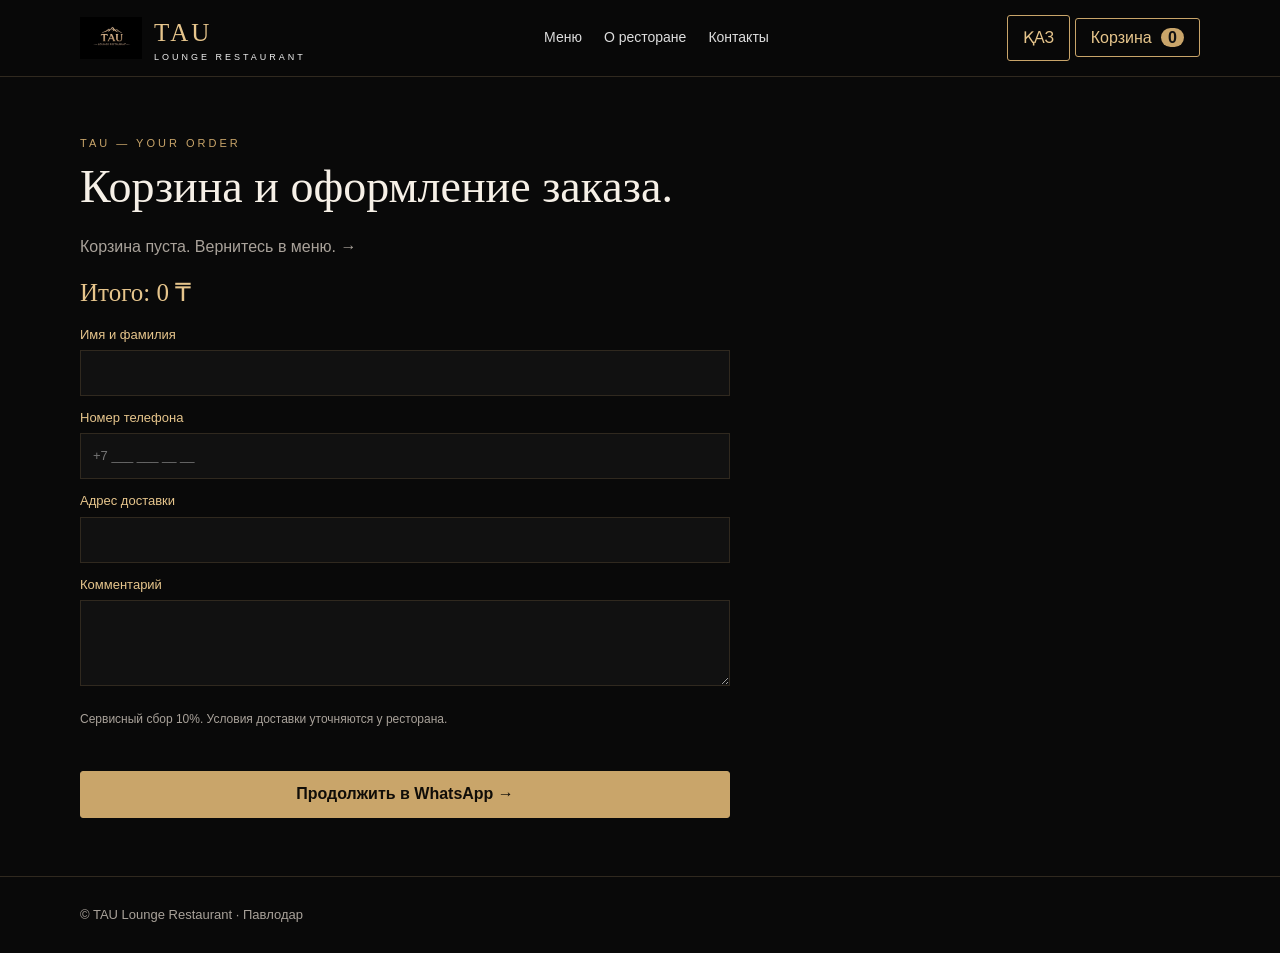
==== order.html @ 1cea6c9e "Add files via upload" ====
<!doctype html>
<html lang="ru"><head><meta charset="utf-8"><meta name="viewport" content="width=device-width,initial-scale=1"><meta name="theme-color" content="#090909"><title>Корзина и заказ — TAU Lounge</title><link rel="icon" href="./assets/tau-logo.jpg"><link rel="stylesheet" href="./style.css"></head>
<body><header class="top"><div class="wrap nav"><a class="brand" href="./index.html"><img src="./assets/tau-logo.jpg" alt="TAU"><span>TAU<small>LOUNGE RESTAURANT</small></span></a><nav class="links"><a href="./index.html#menu" data-i="menu">Меню</a><a href="./index.html#about" data-i="about">О ресторане</a><a href="./index.html#contacts" data-i="contacts">Контакты</a></nav><div><button class="lang" id="lang">ҚАЗ</button> <a class="cartbtn" href="./order.html"><span data-i="cart">Корзина</span> <b id="count">0</b></a></div></div></header>
<main class="wrap section"><div class="kicker">TAU — YOUR ORDER</div><h2 data-i="title">Корзина и оформление заказа<em>.</em></h2><div id="cart"></div><div class="total" id="total"></div><form class="form" id="form"><label><span data-i="name">Имя и фамилия</span><input name="name" required></label><label><span data-i="phone">Номер телефона</span><input name="phone" type="tel" required placeholder="+7 ___ ___ __ __"></label><label><span data-i="address">Адрес доставки</span><input name="address" required></label><label><span data-i="comment">Комментарий</span><textarea name="comment" rows="3"></textarea></label><p class="notice" data-i="note">Сервисный сбор 10%. Условия доставки уточняются у ресторана.</p><button class="btn" type="submit" data-i="send">Продолжить в WhatsApp →</button></form></main><footer class="foot"><div class="wrap">© TAU Lounge Restaurant · Павлодар</div></footer>
<script type="module">
import {menu} from './menu.js';
const tr={ru:{menu:'Меню',about:'О ресторане',contacts:'Контакты',cart:'Корзина',title:'Корзина и оформление заказа.',name:'Имя и фамилия',phone:'Номер телефона',address:'Адрес доставки',comment:'Комментарий',note:'Сервисный сбор 10%. Условия доставки уточняются у ресторана.',send:'Продолжить в WhatsApp →',empty:'Корзина пуста. Вернитесь в меню.',total:'Итого',remove:'Удалить',fee:'Сервисный сбор 10%'},kz:{menu:'Мәзір',about:'Мейрамхана',contacts:'Байланыс',cart:'Себет',title:'Себет және тапсырысты рәсімдеу.',name:'Аты-жөні',phone:'Телефон нөмірі',address:'Жеткізу мекенжайы',comment:'Түсініктеме',note:'Қызмет көрсету ақысы 10%. Жеткізу шарттарын мейрамханадан нақтылаңыз.',send:'WhatsApp арқылы жалғастыру →',empty:'Себет бос. Мәзірге оралыңыз.',total:'Барлығы',remove:'Жою',fee:'Қызмет көрсету ақысы 10%'}};
let lang=localStorage.getItem('tau-lang')||'ru';const money=n=>n.toLocaleString('ru-RU')+' ₸';const getCart=()=>JSON.parse(localStorage.getItem('tau-cart')||'{}');const setCart=c=>localStorage.setItem('tau-cart',JSON.stringify(c));
function render(){const t=tr[lang],c=getCart(),items=menu.filter(p=>c[p.id]&&p.price),sum=items.reduce((s,p)=>s+p.price*c[p.id],0);document.documentElement.lang=lang;document.querySelectorAll('[data-i]').forEach(e=>{if(t[e.dataset.i])e.textContent=t[e.dataset.i]});document.getElementById('lang').textContent=lang==='ru'?'ҚАЗ':'РУС';document.getElementById('count').textContent=Object.values(c).reduce((a,b)=>a+b,0);document.getElementById('cart').innerHTML=items.length?items.map(p=>`<div class="cartrow"><div><b>${p.name.ru}</b><div class="muted">${money(p.price)}</div></div><div class="qty"><button data-dec="${p.id}">−</button><strong>${c[p.id]}</strong><button data-inc="${p.id}">+</button></div><div class="lineprice">${money(p.price*c[p.id])} <button class="chip" data-del="${p.id}">${t.remove}</button></div></div>`).join(''):`<p class="muted">${t.empty} <a href="./index.html#menu">→</a></p>`;document.getElementById('total').textContent=t.total+': '+money(sum);document.querySelectorAll('[data-inc]').forEach(b=>b.onclick=()=>{c[b.dataset.inc]++;setCart(c);render()});document.querySelectorAll('[data-dec]').forEach(b=>b.onclick=()=>{c[b.dataset.dec]--;if(c[b.dataset.dec]<=0)delete c[b.dataset.dec];setCart(c);render()});document.querySelectorAll('[data-del]').forEach(b=>b.onclick=()=>{delete c[b.dataset.del];setCart(c);render()});}
document.getElementById('lang').onclick=()=>{lang=lang==='ru'?'kz':'ru';localStorage.setItem('tau-lang',lang);render()};document.getElementById('form').onsubmit=e=>{e.preventDefault();const f=new FormData(e.target),c=getCart(),items=menu.filter(p=>c[p.id]&&p.price);if(!items.length){alert(tr[lang].empty);return}const sum=items.reduce((s,p)=>s+p.price*c[p.id],0);const lines=items.map(p=>`${p.name.ru} × ${c[p.id]} — ${money(p.price*c[p.id])}`).join('\\n');const msg=`TAU Lounge Restaurant\\n${tr[lang].name}: ${f.get('name')}\\n${tr[lang].phone}: ${f.get('phone')}\\n${tr[lang].address}: ${f.get('address')}\\n${tr[lang].comment}: ${f.get('comment')||'—'}\\n\\n${lines}\\n\\n${tr[lang].total}: ${money(sum)}\\n${tr[lang].fee}`;window.location.href='https://wa.me/77004242607?text='+encodeURIComponent(msg)};render();
</script></body></html>
---- style.css ----
:root{--bg:#090909;--panel:#141414;--gold:#c9a56a;--gold2:#e6c58c;--muted:#a9a29a;--line:#30291f;--white:#f6f0e7}
*{box-sizing:border-box}html{scroll-behavior:smooth}body{margin:0;background:var(--bg);color:var(--white);font-family:Arial,Helvetica,sans-serif;line-height:1.55}a{color:inherit;text-decoration:none}button,input,textarea{font:inherit}button{cursor:pointer}.wrap{width:min(1120px,92%);margin:auto}.top{position:sticky;top:0;z-index:10;background:#090909ed;border-bottom:1px solid var(--line);backdrop-filter:blur(12px)}.nav{min-height:76px;display:flex;align-items:center;justify-content:space-between;gap:18px}.brand{display:flex;align-items:center;gap:12px;font-family:Georgia,serif;font-size:25px;letter-spacing:3px;color:var(--gold2)}.brand img{width:62px;height:48px;object-fit:contain}.brand small{display:block;font:9px Arial;letter-spacing:3px;color:#eee}.links{display:flex;gap:22px;align-items:center;color:#ddd;font-size:14px}.lang,.cartbtn,.btn,.chip{border:1px solid var(--gold);background:transparent;color:var(--gold2);padding:10px 15px;border-radius:3px}.cartbtn b{background:var(--gold);color:#111;border-radius:20px;padding:1px 7px;margin-left:5px}.hero{padding:90px 0 75px;background:radial-gradient(ellipse at 70% 30%,#49371f66,transparent 45%),linear-gradient(120deg,#090909,#17120c 60%,#090909);border-bottom:1px solid var(--line)}.eyebrow,.kicker{color:var(--gold);letter-spacing:3px;text-transform:uppercase;font-size:11px}.hero h1{font:clamp(42px,7vw,78px)/1.05 Georgia,serif;max-width:760px;margin:22px 0}.hero p{color:#c9c1b7;max-width:520px;font-size:18px}.btn{display:inline-block;background:var(--gold);color:#100d08;font-weight:bold;margin-top:18px}.section{padding:58px 0}.section h2{font:clamp(30px,4vw,46px) Georgia,serif;margin:8px 0 22px}.section h2 em{color:var(--gold);font-style:normal}.tools{display:flex;gap:12px;flex-wrap:wrap;margin:22px 0}.search{flex:1;min-width:220px;background:#111;border:1px solid var(--line);padding:13px;color:white}.chips{display:flex;gap:8px;flex-wrap:wrap}.chip{font-size:12px;padding:8px 11px}.chip.active{background:var(--gold);color:#111}.grid{display:grid;grid-template-columns:repeat(3,1fr);gap:14px}.dish,.card{background:var(--panel);border:1px solid var(--line);padding:18px}.dish .cat{font-size:10px;color:var(--gold);letter-spacing:2px;text-transform:uppercase}.dish h3{font:21px Georgia,serif;margin:8px 0}.dish p{color:var(--muted);font-size:13px;min-height:40px}.dishfoot{display:flex;justify-content:space-between;align-items:center;margin-top:15px}.price{color:var(--gold2);font-weight:bold}.plus{background:var(--gold);border:0;border-radius:50%;width:34px;height:34px;font-size:22px}.muted{color:var(--muted)}.split{display:grid;grid-template-columns:1fr 1fr;gap:18px}.info{border-left:2px solid var(--gold);padding:8px 18px;color:#c6beb4}.foot{border-top:1px solid var(--line);padding:28px 0;color:var(--muted);font-size:13px}.cartrow{display:grid;grid-template-columns:1fr auto auto;gap:14px;align-items:center;padding:14px 0;border-bottom:1px solid var(--line)}.qty button{background:#211b12;border:1px solid var(--line);color:var(--gold2);padding:5px 10px}.qty strong{padding:0 10px}.form{display:grid;gap:12px;max-width:650px}.form label{display:grid;gap:5px;color:var(--gold2);font-size:13px}.form input,.form textarea{width:100%;background:#111;border:1px solid var(--line);padding:12px;color:white}.notice{font-size:12px;color:var(--muted)}.total{font:25px Georgia,serif;color:var(--gold2);margin:18px 0}.hidden{display:none}
@media(max-width:760px){.nav{min-height:66px;flex-wrap:wrap;padding:8px 0}.links{order:3;width:100%;justify-content:space-between;gap:8px;font-size:12px}.brand{font-size:20px}.brand img{width:48px;height:40px}.grid{grid-template-columns:repeat(2,minmax(0,1fr))}.split{grid-template-columns:1fr}.hero{padding:65px 0}.cartrow{grid-template-columns:1fr auto}.cartrow .lineprice{grid-column:1}.cartrow .qty{grid-column:2;grid-row:1/3}}@media(max-width:440px){.grid{grid-template-columns:1fr}.links{font-size:11px}.lang,.cartbtn{padding:8px 10px}}
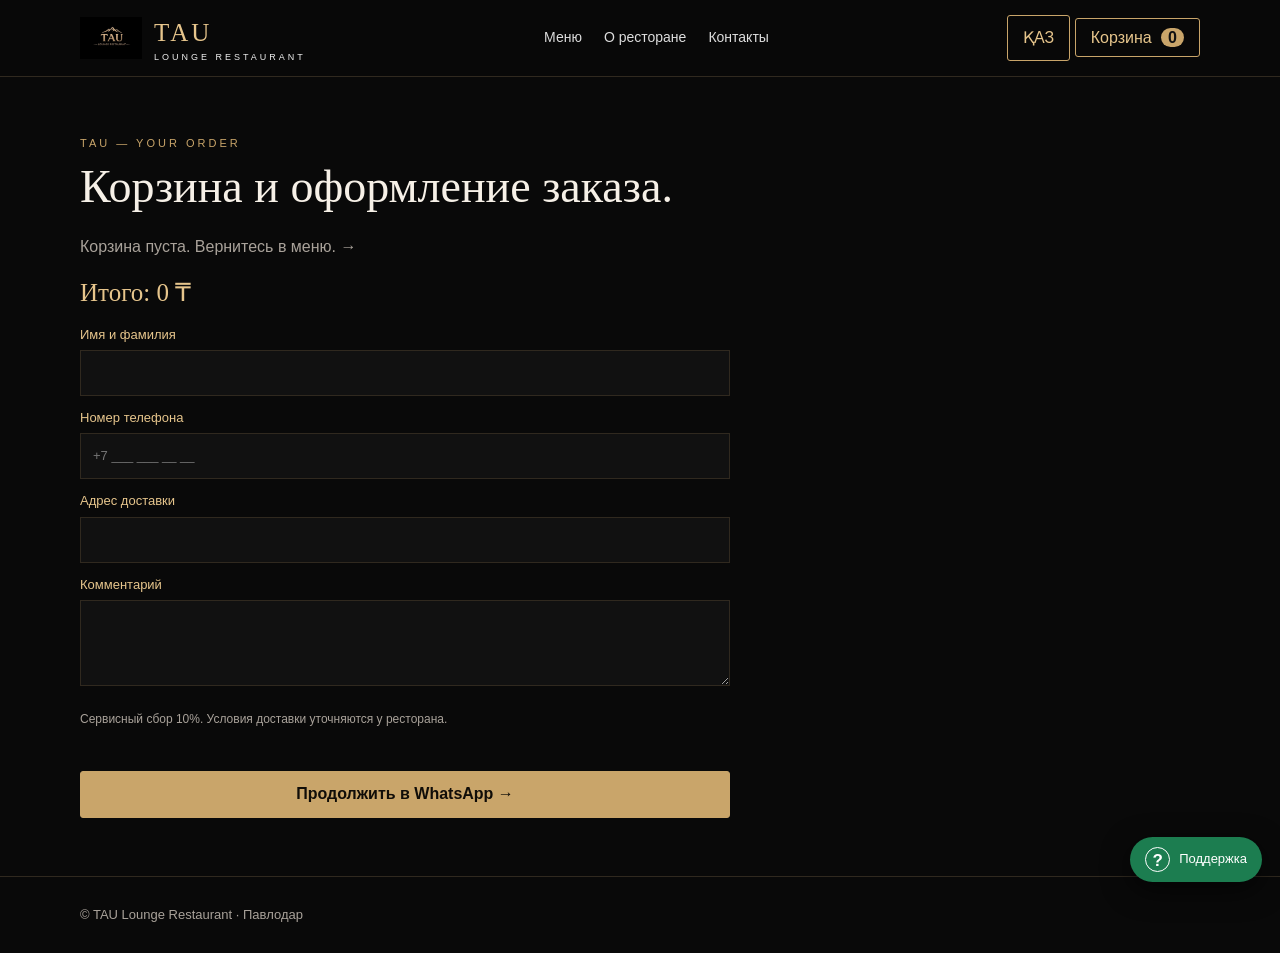
==== commit 1b5d2958: "Add files via upload" ====
--- a/order.html
+++ b/order.html
@@ -1,5 +1,5 @@
 <!doctype html>
-<html lang="ru"><head><meta charset="utf-8"><meta name="viewport" content="width=device-width,initial-scale=1"><meta name="theme-color" content="#090909"><title>Корзина и заказ — TAU Lounge</title><link rel="icon" href="./assets/tau-logo.jpg"><link rel="stylesheet" href="./style.css"></head>
+<html lang="ru"><head><link rel="icon" type="image/jpeg" href="./assets/tau-logo.jpg"><meta charset="utf-8"><meta name="viewport" content="width=device-width,initial-scale=1"><meta name="theme-color" content="#090909"><title>Корзина и заказ — TAU Lounge</title><link rel="icon" href="./assets/tau-logo.jpg"><link rel="stylesheet" href="./style.css"></head>
 <body><header class="top"><div class="wrap nav"><a class="brand" href="./index.html"><img src="./assets/tau-logo.jpg" alt="TAU"><span>TAU<small>LOUNGE RESTAURANT</small></span></a><nav class="links"><a href="./index.html#menu" data-i="menu">Меню</a><a href="./index.html#about" data-i="about">О ресторане</a><a href="./index.html#contacts" data-i="contacts">Контакты</a></nav><div><button class="lang" id="lang">ҚАЗ</button> <a class="cartbtn" href="./order.html"><span data-i="cart">Корзина</span> <b id="count">0</b></a></div></div></header>
 <main class="wrap section"><div class="kicker">TAU — YOUR ORDER</div><h2 data-i="title">Корзина и оформление заказа<em>.</em></h2><div id="cart"></div><div class="total" id="total"></div><form class="form" id="form"><label><span data-i="name">Имя и фамилия</span><input name="name" required></label><label><span data-i="phone">Номер телефона</span><input name="phone" type="tel" required placeholder="+7 ___ ___ __ __"></label><label><span data-i="address">Адрес доставки</span><input name="address" required></label><label><span data-i="comment">Комментарий</span><textarea name="comment" rows="3"></textarea></label><p class="notice" data-i="note">Сервисный сбор 10%. Условия доставки уточняются у ресторана.</p><button class="btn" type="submit" data-i="send">Продолжить в WhatsApp →</button></form></main><footer class="foot"><div class="wrap">© TAU Lounge Restaurant · Павлодар</div></footer>
 <script type="module">
@@ -8,4 +8,5 @@
 let lang=localStorage.getItem('tau-lang')||'ru';const money=n=>n.toLocaleString('ru-RU')+' ₸';const getCart=()=>JSON.parse(localStorage.getItem('tau-cart')||'{}');const setCart=c=>localStorage.setItem('tau-cart',JSON.stringify(c));
 function render(){const t=tr[lang],c=getCart(),items=menu.filter(p=>c[p.id]&&p.price),sum=items.reduce((s,p)=>s+p.price*c[p.id],0);document.documentElement.lang=lang;document.querySelectorAll('[data-i]').forEach(e=>{if(t[e.dataset.i])e.textContent=t[e.dataset.i]});document.getElementById('lang').textContent=lang==='ru'?'ҚАЗ':'РУС';document.getElementById('count').textContent=Object.values(c).reduce((a,b)=>a+b,0);document.getElementById('cart').innerHTML=items.length?items.map(p=>`<div class="cartrow"><div><b>${p.name.ru}</b><div class="muted">${money(p.price)}</div></div><div class="qty"><button data-dec="${p.id}">−</button><strong>${c[p.id]}</strong><button data-inc="${p.id}">+</button></div><div class="lineprice">${money(p.price*c[p.id])} <button class="chip" data-del="${p.id}">${t.remove}</button></div></div>`).join(''):`<p class="muted">${t.empty} <a href="./index.html#menu">→</a></p>`;document.getElementById('total').textContent=t.total+': '+money(sum);document.querySelectorAll('[data-inc]').forEach(b=>b.onclick=()=>{c[b.dataset.inc]++;setCart(c);render()});document.querySelectorAll('[data-dec]').forEach(b=>b.onclick=()=>{c[b.dataset.dec]--;if(c[b.dataset.dec]<=0)delete c[b.dataset.dec];setCart(c);render()});document.querySelectorAll('[data-del]').forEach(b=>b.onclick=()=>{delete c[b.dataset.del];setCart(c);render()});}
 document.getElementById('lang').onclick=()=>{lang=lang==='ru'?'kz':'ru';localStorage.setItem('tau-lang',lang);render()};document.getElementById('form').onsubmit=e=>{e.preventDefault();const f=new FormData(e.target),c=getCart(),items=menu.filter(p=>c[p.id]&&p.price);if(!items.length){alert(tr[lang].empty);return}const sum=items.reduce((s,p)=>s+p.price*c[p.id],0);const lines=items.map(p=>`${p.name.ru} × ${c[p.id]} — ${money(p.price*c[p.id])}`).join('\\n');const msg=`TAU Lounge Restaurant\\n${tr[lang].name}: ${f.get('name')}\\n${tr[lang].phone}: ${f.get('phone')}\\n${tr[lang].address}: ${f.get('address')}\\n${tr[lang].comment}: ${f.get('comment')||'—'}\\n\\n${lines}\\n\\n${tr[lang].total}: ${money(sum)}\\n${tr[lang].fee}`;window.location.href='https://wa.me/77004242607?text='+encodeURIComponent(msg)};render();
-</script></body></html>+</script><a class="support-float" href="https://wa.me/77071882267?text='+encodeURIComponent('Здравствуйте! Нужна помощь по заказу в TAU Lounge.')+'" target="_blank" rel="noopener" aria-label="Техническая поддержка WhatsApp"><span>?</span><small>Поддержка</small></a>
+</body></html>
--- a/style.css
+++ b/style.css
@@ -2,3 +2,5 @@
 :root{--bg:#090909;--panel:#141414;--gold:#c9a56a;--gold2:#e6c58c;--muted:#a9a29a;--line:#30291f;--white:#f6f0e7}
 *{box-sizing:border-box}html{scroll-behavior:smooth}body{margin:0;background:var(--bg);color:var(--white);font-family:Arial,Helvetica,sans-serif;line-height:1.55}a{color:inherit;text-decoration:none}button,input,textarea{font:inherit}button{cursor:pointer}.wrap{width:min(1120px,92%);margin:auto}.top{position:sticky;top:0;z-index:10;background:#090909ed;border-bottom:1px solid var(--line);backdrop-filter:blur(12px)}.nav{min-height:76px;display:flex;align-items:center;justify-content:space-between;gap:18px}.brand{display:flex;align-items:center;gap:12px;font-family:Georgia,serif;font-size:25px;letter-spacing:3px;color:var(--gold2)}.brand img{width:62px;height:48px;object-fit:contain}.brand small{display:block;font:9px Arial;letter-spacing:3px;color:#eee}.links{display:flex;gap:22px;align-items:center;color:#ddd;font-size:14px}.lang,.cartbtn,.btn,.chip{border:1px solid var(--gold);background:transparent;color:var(--gold2);padding:10px 15px;border-radius:3px}.cartbtn b{background:var(--gold);color:#111;border-radius:20px;padding:1px 7px;margin-left:5px}.hero{padding:90px 0 75px;background:radial-gradient(ellipse at 70% 30%,#49371f66,transparent 45%),linear-gradient(120deg,#090909,#17120c 60%,#090909);border-bottom:1px solid var(--line)}.eyebrow,.kicker{color:var(--gold);letter-spacing:3px;text-transform:uppercase;font-size:11px}.hero h1{font:clamp(42px,7vw,78px)/1.05 Georgia,serif;max-width:760px;margin:22px 0}.hero p{color:#c9c1b7;max-width:520px;font-size:18px}.btn{display:inline-block;background:var(--gold);color:#100d08;font-weight:bold;margin-top:18px}.section{padding:58px 0}.section h2{font:clamp(30px,4vw,46px) Georgia,serif;margin:8px 0 22px}.section h2 em{color:var(--gold);font-style:normal}.tools{display:flex;gap:12px;flex-wrap:wrap;margin:22px 0}.search{flex:1;min-width:220px;background:#111;border:1px solid var(--line);padding:13px;color:white}.chips{display:flex;gap:8px;flex-wrap:wrap}.chip{font-size:12px;padding:8px 11px}.chip.active{background:var(--gold);color:#111}.grid{display:grid;grid-template-columns:repeat(3,1fr);gap:14px}.dish,.card{background:var(--panel);border:1px solid var(--line);padding:18px}.dish .cat{font-size:10px;color:var(--gold);letter-spacing:2px;text-transform:uppercase}.dish h3{font:21px Georgia,serif;margin:8px 0}.dish p{color:var(--muted);font-size:13px;min-height:40px}.dishfoot{display:flex;justify-content:space-between;align-items:center;margin-top:15px}.price{color:var(--gold2);font-weight:bold}.plus{background:var(--gold);border:0;border-radius:50%;width:34px;height:34px;font-size:22px}.muted{color:var(--muted)}.split{display:grid;grid-template-columns:1fr 1fr;gap:18px}.info{border-left:2px solid var(--gold);padding:8px 18px;color:#c6beb4}.foot{border-top:1px solid var(--line);padding:28px 0;color:var(--muted);font-size:13px}.cartrow{display:grid;grid-template-columns:1fr auto auto;gap:14px;align-items:center;padding:14px 0;border-bottom:1px solid var(--line)}.qty button{background:#211b12;border:1px solid var(--line);color:var(--gold2);padding:5px 10px}.qty strong{padding:0 10px}.form{display:grid;gap:12px;max-width:650px}.form label{display:grid;gap:5px;color:var(--gold2);font-size:13px}.form input,.form textarea{width:100%;background:#111;border:1px solid var(--line);padding:12px;color:white}.notice{font-size:12px;color:var(--muted)}.total{font:25px Georgia,serif;color:var(--gold2);margin:18px 0}.hidden{display:none}
 @media(max-width:760px){.nav{min-height:66px;flex-wrap:wrap;padding:8px 0}.links{order:3;width:100%;justify-content:space-between;gap:8px;font-size:12px}.brand{font-size:20px}.brand img{width:48px;height:40px}.grid{grid-template-columns:repeat(2,minmax(0,1fr))}.split{grid-template-columns:1fr}.hero{padding:65px 0}.cartrow{grid-template-columns:1fr auto}.cartrow .lineprice{grid-column:1}.cartrow .qty{grid-column:2;grid-row:1/3}}@media(max-width:440px){.grid{grid-template-columns:1fr}.links{font-size:11px}.lang,.cartbtn{padding:8px 10px}}
+
+.dish{padding:0 0 16px;overflow:hidden}.dish-photo{display:block;width:100%;height:190px;object-fit:cover;background:#211b12;border-bottom:1px solid var(--line);filter:saturate(.88) contrast(1.04)}.dish .cat,.dish h3,.dish p,.dishfoot{margin-left:16px;margin-right:16px}.dish .cat{margin-top:14px}.dish p{min-height:54px}.support-float{position:fixed;right:18px;bottom:18px;z-index:30;display:flex;align-items:center;gap:9px;background:#1c7d50;color:#fff;padding:10px 15px;border-radius:28px;box-shadow:0 8px 28px #0009;font-size:13px}.support-float span{display:grid;place-items:center;width:25px;height:25px;border:1px solid #fff;border-radius:50%;font-weight:bold;font-size:17px}.support-float small{font-size:13px}@media(max-width:440px){.dish-photo{height:210px}.support-float{right:12px;bottom:12px}}
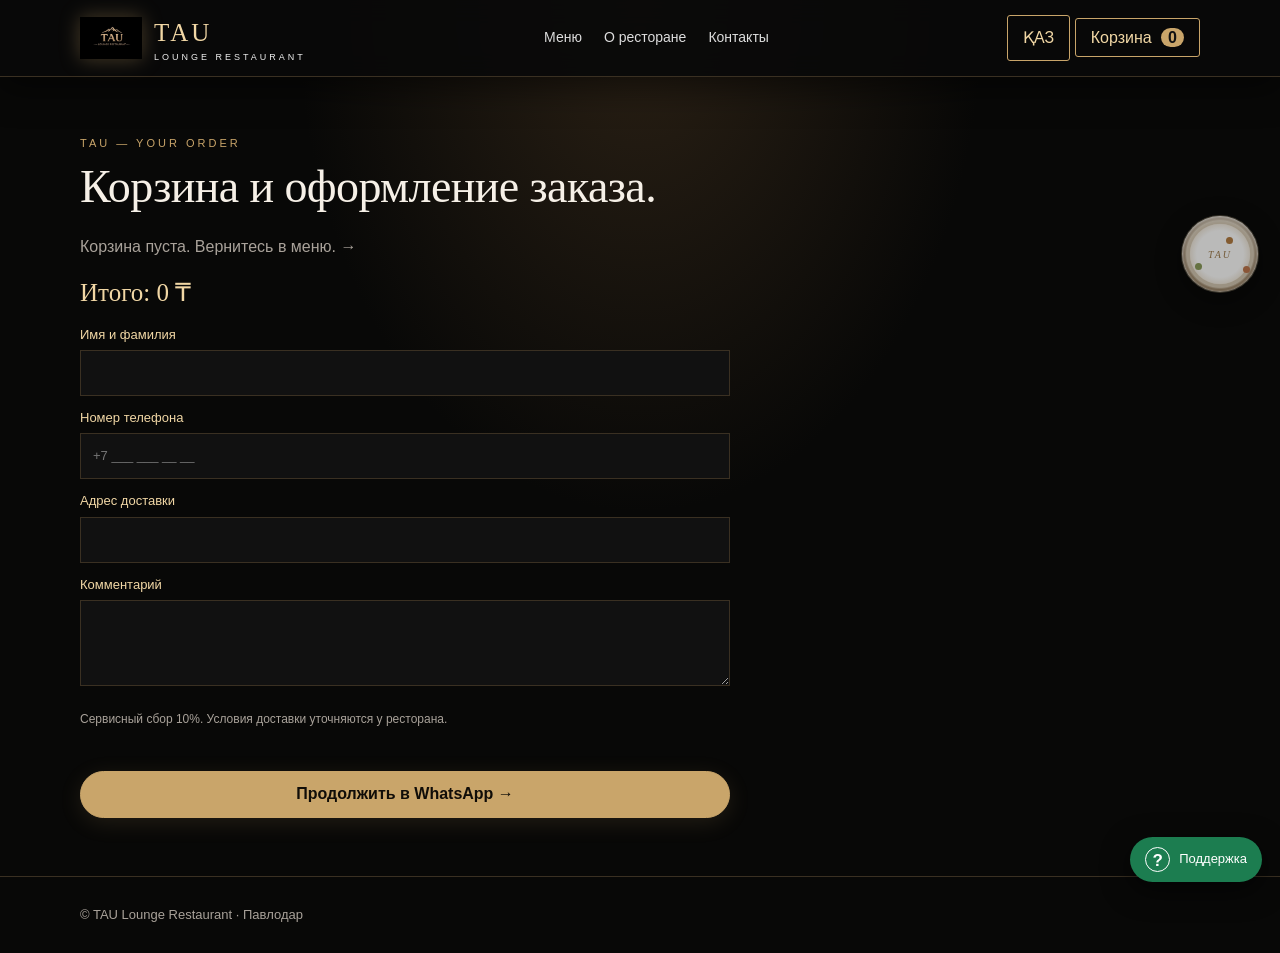
==== commit 459b2992: "Add files via upload" ====
--- a/order.html
+++ b/order.html
@@ -1,12 +1,13 @@
 <!doctype html>
 <html lang="ru"><head><link rel="icon" type="image/jpeg" href="./assets/tau-logo.jpg"><meta charset="utf-8"><meta name="viewport" content="width=device-width,initial-scale=1"><meta name="theme-color" content="#090909"><title>Корзина и заказ — TAU Lounge</title><link rel="icon" href="./assets/tau-logo.jpg"><link rel="stylesheet" href="./style.css"></head>
 <body><header class="top"><div class="wrap nav"><a class="brand" href="./index.html"><img src="./assets/tau-logo.jpg" alt="TAU"><span>TAU<small>LOUNGE RESTAURANT</small></span></a><nav class="links"><a href="./index.html#menu" data-i="menu">Меню</a><a href="./index.html#about" data-i="about">О ресторане</a><a href="./index.html#contacts" data-i="contacts">Контакты</a></nav><div><button class="lang" id="lang">ҚАЗ</button> <a class="cartbtn" href="./order.html"><span data-i="cart">Корзина</span> <b id="count">0</b></a></div></div></header>
-<main class="wrap section"><div class="kicker">TAU — YOUR ORDER</div><h2 data-i="title">Корзина и оформление заказа<em>.</em></h2><div id="cart"></div><div class="total" id="total"></div><form class="form" id="form"><label><span data-i="name">Имя и фамилия</span><input name="name" required></label><label><span data-i="phone">Номер телефона</span><input name="phone" type="tel" required placeholder="+7 ___ ___ __ __"></label><label><span data-i="address">Адрес доставки</span><input name="address" required></label><label><span data-i="comment">Комментарий</span><textarea name="comment" rows="3"></textarea></label><p class="notice" data-i="note">Сервисный сбор 10%. Условия доставки уточняются у ресторана.</p><button class="btn" type="submit" data-i="send">Продолжить в WhatsApp →</button></form></main><footer class="foot"><div class="wrap">© TAU Lounge Restaurant · Павлодар</div></footer>
+<div class="scroll-plate" id="scroll-plate" aria-hidden="true"><div class="plate-rim"><div class="plate-center"><span>TAU</span><i></i></div></div></div><main class="wrap section"><div class="kicker">TAU — YOUR ORDER</div><h2 data-i="title">Корзина и оформление заказа<em>.</em></h2><div id="cart"></div><div class="total" id="total"></div><form class="form" id="form"><label><span data-i="name">Имя и фамилия</span><input name="name" required></label><label><span data-i="phone">Номер телефона</span><input name="phone" type="tel" required placeholder="+7 ___ ___ __ __"></label><label><span data-i="address">Адрес доставки</span><input name="address" required></label><label><span data-i="comment">Комментарий</span><textarea name="comment" rows="3"></textarea></label><p class="notice" data-i="note">Сервисный сбор 10%. Условия доставки уточняются у ресторана.</p><button class="btn" type="submit" data-i="send">Продолжить в WhatsApp →</button></form></main><footer class="foot"><div class="wrap">© TAU Lounge Restaurant · Павлодар</div></footer>
 <script type="module">
 import {menu} from './menu.js';
 const tr={ru:{menu:'Меню',about:'О ресторане',contacts:'Контакты',cart:'Корзина',title:'Корзина и оформление заказа.',name:'Имя и фамилия',phone:'Номер телефона',address:'Адрес доставки',comment:'Комментарий',note:'Сервисный сбор 10%. Условия доставки уточняются у ресторана.',send:'Продолжить в WhatsApp →',empty:'Корзина пуста. Вернитесь в меню.',total:'Итого',remove:'Удалить',fee:'Сервисный сбор 10%'},kz:{menu:'Мәзір',about:'Мейрамхана',contacts:'Байланыс',cart:'Себет',title:'Себет және тапсырысты рәсімдеу.',name:'Аты-жөні',phone:'Телефон нөмірі',address:'Жеткізу мекенжайы',comment:'Түсініктеме',note:'Қызмет көрсету ақысы 10%. Жеткізу шарттарын мейрамханадан нақтылаңыз.',send:'WhatsApp арқылы жалғастыру →',empty:'Себет бос. Мәзірге оралыңыз.',total:'Барлығы',remove:'Жою',fee:'Қызмет көрсету ақысы 10%'}};
 let lang=localStorage.getItem('tau-lang')||'ru';const money=n=>n.toLocaleString('ru-RU')+' ₸';const getCart=()=>JSON.parse(localStorage.getItem('tau-cart')||'{}');const setCart=c=>localStorage.setItem('tau-cart',JSON.stringify(c));
 function render(){const t=tr[lang],c=getCart(),items=menu.filter(p=>c[p.id]&&p.price),sum=items.reduce((s,p)=>s+p.price*c[p.id],0);document.documentElement.lang=lang;document.querySelectorAll('[data-i]').forEach(e=>{if(t[e.dataset.i])e.textContent=t[e.dataset.i]});document.getElementById('lang').textContent=lang==='ru'?'ҚАЗ':'РУС';document.getElementById('count').textContent=Object.values(c).reduce((a,b)=>a+b,0);document.getElementById('cart').innerHTML=items.length?items.map(p=>`<div class="cartrow"><div><b>${p.name.ru}</b><div class="muted">${money(p.price)}</div></div><div class="qty"><button data-dec="${p.id}">−</button><strong>${c[p.id]}</strong><button data-inc="${p.id}">+</button></div><div class="lineprice">${money(p.price*c[p.id])} <button class="chip" data-del="${p.id}">${t.remove}</button></div></div>`).join(''):`<p class="muted">${t.empty} <a href="./index.html#menu">→</a></p>`;document.getElementById('total').textContent=t.total+': '+money(sum);document.querySelectorAll('[data-inc]').forEach(b=>b.onclick=()=>{c[b.dataset.inc]++;setCart(c);render()});document.querySelectorAll('[data-dec]').forEach(b=>b.onclick=()=>{c[b.dataset.dec]--;if(c[b.dataset.dec]<=0)delete c[b.dataset.dec];setCart(c);render()});document.querySelectorAll('[data-del]').forEach(b=>b.onclick=()=>{delete c[b.dataset.del];setCart(c);render()});}
-document.getElementById('lang').onclick=()=>{lang=lang==='ru'?'kz':'ru';localStorage.setItem('tau-lang',lang);render()};document.getElementById('form').onsubmit=e=>{e.preventDefault();const f=new FormData(e.target),c=getCart(),items=menu.filter(p=>c[p.id]&&p.price);if(!items.length){alert(tr[lang].empty);return}const sum=items.reduce((s,p)=>s+p.price*c[p.id],0);const lines=items.map(p=>`${p.name.ru} × ${c[p.id]} — ${money(p.price*c[p.id])}`).join('\\n');const msg=`TAU Lounge Restaurant\\n${tr[lang].name}: ${f.get('name')}\\n${tr[lang].phone}: ${f.get('phone')}\\n${tr[lang].address}: ${f.get('address')}\\n${tr[lang].comment}: ${f.get('comment')||'—'}\\n\\n${lines}\\n\\n${tr[lang].total}: ${money(sum)}\\n${tr[lang].fee}`;window.location.href='https://wa.me/77004242607?text='+encodeURIComponent(msg)};render();
-</script><a class="support-float" href="https://wa.me/77071882267?text='+encodeURIComponent('Здравствуйте! Нужна помощь по заказу в TAU Lounge.')+'" target="_blank" rel="noopener" aria-label="Техническая поддержка WhatsApp"><span>?</span><small>Поддержка</small></a>
+document.getElementById('lang').onclick=()=>{lang=lang==='ru'?'kz':'ru';localStorage.setItem('tau-lang',lang);render()};document.getElementById('form').onsubmit=e=>{e.preventDefault();const f=new FormData(e.target),c=getCart(),items=menu.filter(p=>c[p.id]&&p.price);if(!items.length){alert(tr[lang].empty);return}const sum=items.reduce((s,p)=>s+p.price*c[p.id],0);const lines=items.map(p=>`${p.name.ru} × ${c[p.id]} — ${money(p.price*c[p.id])}`).join('\n');const msg=`Имя: ${f.get('name')}\nНомер: ${f.get('phone')}\nАдрес: ${f.get('address')}\n\nЗаказ:\n${lines}`;window.location.href='https://wa.me/77004242607?text='+encodeURIComponent(msg)};render();
+const plate=document.getElementById('scroll-plate');let lastY=window.scrollY,turn=0;window.addEventListener('scroll',()=>{const y=window.scrollY;turn+=(y-lastY)>0?5:-5;plate.style.transform=`translateY(${Math.min(70,Math.max(-70,y*.08))}px) rotate(${turn}deg)`;lastY=y},{passive:true});
+</script><a class="support-float" href="https://wa.me/77071882267?text=Здравствуйте%21%20Нужна%20помощь%20по%20заказу%20в%20TAU%20Lounge." target="_blank" rel="noopener" aria-label="Техническая поддержка WhatsApp"><span>?</span><small>Поддержка</small></a>
 </body></html>
--- a/style.css
+++ b/style.css
@@ -4,3 +4,41 @@
 @media(max-width:760px){.nav{min-height:66px;flex-wrap:wrap;padding:8px 0}.links{order:3;width:100%;justify-content:space-between;gap:8px;font-size:12px}.brand{font-size:20px}.brand img{width:48px;height:40px}.grid{grid-template-columns:repeat(2,minmax(0,1fr))}.split{grid-template-columns:1fr}.hero{padding:65px 0}.cartrow{grid-template-columns:1fr auto}.cartrow .lineprice{grid-column:1}.cartrow .qty{grid-column:2;grid-row:1/3}}@media(max-width:440px){.grid{grid-template-columns:1fr}.links{font-size:11px}.lang,.cartbtn{padding:8px 10px}}
 
 .dish{padding:0 0 16px;overflow:hidden}.dish-photo{display:block;width:100%;height:190px;object-fit:cover;background:#211b12;border-bottom:1px solid var(--line);filter:saturate(.88) contrast(1.04)}.dish .cat,.dish h3,.dish p,.dishfoot{margin-left:16px;margin-right:16px}.dish .cat{margin-top:14px}.dish p{min-height:54px}.support-float{position:fixed;right:18px;bottom:18px;z-index:30;display:flex;align-items:center;gap:9px;background:#1c7d50;color:#fff;padding:10px 15px;border-radius:28px;box-shadow:0 8px 28px #0009;font-size:13px}.support-float span{display:grid;place-items:center;width:25px;height:25px;border:1px solid #fff;border-radius:50%;font-weight:bold;font-size:17px}.support-float small{font-size:13px}@media(max-width:440px){.dish-photo{height:210px}.support-float{right:12px;bottom:12px}}
+
+
+/* TAU visual refinement */
+:root{--gold:#c9a56a;--gold2:#f1d7a5;--panel:#12110f;--line:#3a3022}
+body{background:radial-gradient(ellipse at 50% 0%,#2b2115 0,transparent 38%),#080807;overflow-x:hidden}
+.top{box-shadow:0 10px 35px #0008}
+.brand img{filter:drop-shadow(0 0 10px #c9a56a55)}
+.hero{position:relative;isolation:isolate;overflow:hidden;background:radial-gradient(ellipse at 75% 35%,#9a713333,transparent 35%),radial-gradient(ellipse at 15% 100%,#6e4b2033,transparent 45%),linear-gradient(120deg,#090909,#1b150e 58%,#090909)}
+.hero:after{content:"";position:absolute;z-index:-1;width:390px;height:390px;right:-90px;top:-100px;border:1px solid #d0ad7040;border-radius:50%;box-shadow:0 0 0 24px #d0ad7008,0 0 0 55px #d0ad7006;animation:halo 8s ease-in-out infinite alternate}
+@keyframes halo{to{transform:scale(1.08);opacity:.5}}
+.btn,.lang,.cartbtn,.chip,.plus{transition:transform .25s ease,box-shadow .25s ease,background .25s ease,color .25s ease}
+.btn:hover,.lang:hover,.cartbtn:hover,.chip:hover{transform:translateY(-2px);box-shadow:0 8px 24px #c9a56a30}
+.btn{border-radius:30px;box-shadow:0 5px 22px #c9a56a22}
+.section h2{letter-spacing:-.6px}
+.tools{align-items:center}.search{border-radius:14px;outline:none;transition:border-color .2s,box-shadow .2s}.search:focus{border-color:var(--gold);box-shadow:0 0 0 3px #c9a56a20}
+.chip{border-radius:30px}.grid{gap:18px;align-items:stretch}
+.dish{position:relative;border-radius:18px;background:linear-gradient(155deg,#1b1915,#10100e 72%);border:1px solid #4b3c28;box-shadow:0 10px 30px #0005;transition:transform .35s ease,border-color .35s ease,box-shadow .35s ease;animation:card-in .55s both}
+.dish:hover{transform:translateY(-7px);border-color:#c9a56a99;box-shadow:0 18px 42px #0009,0 0 24px #c9a56a12}
+@keyframes card-in{from{opacity:0;transform:translateY(12px)}to{opacity:1;transform:translateY(0)}}
+.photo-wrap{height:205px;overflow:hidden;background:#211a11}.dish-photo{height:205px;border:0;transition:transform .7s cubic-bezier(.2,.7,.2,1),filter .5s}.dish:hover .dish-photo{transform:scale(1.055);filter:saturate(1.08) contrast(1.06)}
+.dish .cat{display:inline-block;margin-top:15px;padding:4px 9px;border:1px solid #b38d554d;border-radius:20px;color:#e2c18b;letter-spacing:1px}
+.dish h3{font-size:22px;line-height:1.2;min-height:52px}.dish p{line-height:1.55;min-height:58px}
+.plus{width:42px;height:42px;font-size:25px;background:linear-gradient(135deg,#f0d39a,#b88a4b);color:#17110a;box-shadow:0 4px 16px #c9a56a30}.plus:hover{transform:rotate(90deg) scale(1.1);box-shadow:0 7px 24px #c9a56a66}.plus:active{transform:scale(.88)}
+.no-photo-art{height:130px;display:grid;place-items:center;position:relative;overflow:hidden;background:radial-gradient(circle at 50% 45%,#8c683333,transparent 50%),linear-gradient(135deg,#211a11,#0c0b09);border-bottom:1px solid #3b2e1d}
+.no-photo-art span{font:italic 32px Georgia,serif;letter-spacing:7px;color:#c9a56a88}.no-photo-art i{position:absolute;right:22%;top:25%;font-style:normal;color:#f0d39a88;font-size:19px}
+.dish-company{background:linear-gradient(145deg,#21180f,#17120d 65%,#100e0b);border:1px solid #a77b3f;box-shadow:inset 0 0 0 1px #d6b47618,0 12px 35px #0007}
+.dish-company:before{content:"";position:absolute;inset:7px;border:1px solid #c49a5b38;border-radius:13px;pointer-events:none}
+.dish-company .cat{background:#8e632b30;border-color:#d4a35c88;color:#f2d19a}
+.company-mark{display:inline-block;margin:8px 16px 0;padding:5px 10px;border-radius:4px;background:linear-gradient(90deg,#8e632b,#c49a5b);color:#100c07;font-size:9px;font-weight:800;letter-spacing:1.5px}
+.dish-company h3{color:#f5d9aa}.dish-company .plus{background:linear-gradient(135deg,#f7dfb0,#c08d48)}
+.scroll-plate{position:fixed;right:22px;top:24%;z-index:4;width:76px;height:76px;pointer-events:none;opacity:.72;transition:transform .45s cubic-bezier(.2,.8,.2,1);filter:drop-shadow(0 8px 14px #0009)}
+.plate-rim{width:100%;height:100%;border-radius:50%;padding:8px;background:radial-gradient(circle,#f7f0e4 0 54%,#d5c8b3 57% 62%,#8f7759 66% 69%,#e9dfce 72%);box-shadow:inset 0 2px 6px #fff,0 0 0 1px #d9c69c55}
+.plate-center{width:100%;height:100%;border-radius:50%;display:grid;place-items:center;background:radial-gradient(circle,#fff 0 55%,#eee5d7 75%);color:#9e7b4d;font:italic 10px Georgia,serif;letter-spacing:2px;position:relative}.plate-center i{position:absolute;width:7px;height:7px;border-radius:50%;background:#b37c42;top:13px;right:17px;box-shadow:-31px 26px #8a9b5a,17px 29px #bd754c}
+.flying-dish{position:fixed;z-index:1000;pointer-events:none;border-radius:50%;display:grid;place-items:center;background:radial-gradient(circle,#fff 0 53%,#e7ddcc 56% 70%,#b99a6b 73% 78%,#f4ebdc 81%);color:#967343;font:italic 16px Georgia,serif;letter-spacing:3px;box-shadow:0 10px 30px #0009;transition:transform .78s cubic-bezier(.16,.8,.25,1),opacity .78s ease}
+.cart-pop{animation:cart-bump .45s ease}@keyframes cart-bump{50%{transform:scale(1.12);filter:drop-shadow(0 0 12px #d6ad69)}}
+@media(max-width:760px){.scroll-plate{width:54px;height:54px;right:8px;top:33%;opacity:.55}.photo-wrap,.dish-photo{height:175px}.dish h3{font-size:19px;min-height:0}.dish p{min-height:45px}}
+@media(max-width:440px){.scroll-plate{width:43px;height:43px;right:5px;opacity:.45}.grid{gap:12px}.dish{border-radius:14px}.photo-wrap,.dish-photo{height:185px}}
+@media(prefers-reduced-motion:reduce){*,*:before,*:after{animation-duration:.01ms!important;animation-iteration-count:1!important;scroll-behavior:auto!important;transition-duration:.01ms!important}}
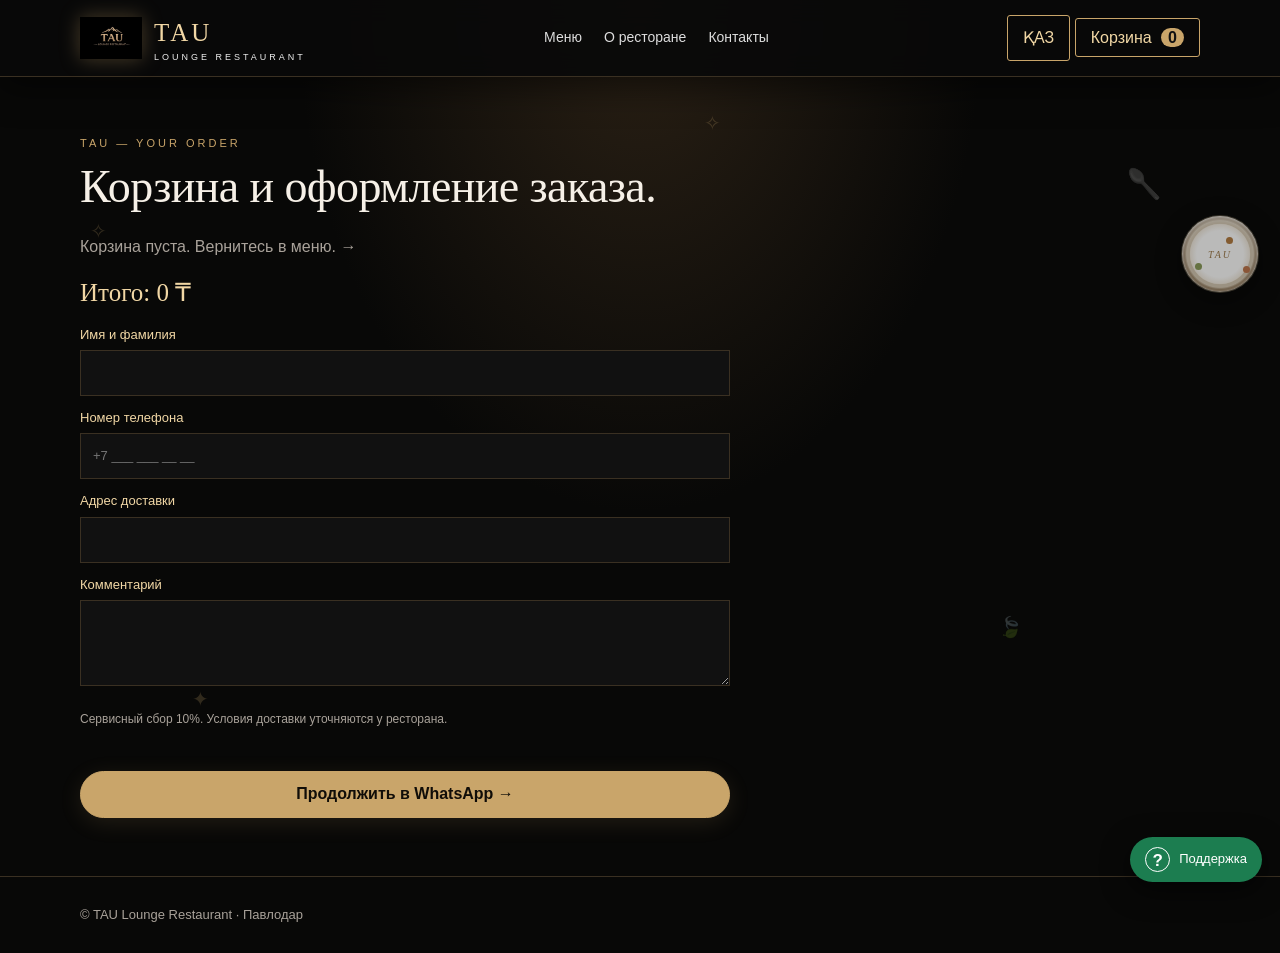
==== commit ef133b94: "Add files via upload" ====
--- a/order.html
+++ b/order.html
@@ -1,6 +1,6 @@
 <!doctype html>
 <html lang="ru"><head><link rel="icon" type="image/jpeg" href="./assets/tau-logo.jpg"><meta charset="utf-8"><meta name="viewport" content="width=device-width,initial-scale=1"><meta name="theme-color" content="#090909"><title>Корзина и заказ — TAU Lounge</title><link rel="icon" href="./assets/tau-logo.jpg"><link rel="stylesheet" href="./style.css"></head>
-<body><header class="top"><div class="wrap nav"><a class="brand" href="./index.html"><img src="./assets/tau-logo.jpg" alt="TAU"><span>TAU<small>LOUNGE RESTAURANT</small></span></a><nav class="links"><a href="./index.html#menu" data-i="menu">Меню</a><a href="./index.html#about" data-i="about">О ресторане</a><a href="./index.html#contacts" data-i="contacts">Контакты</a></nav><div><button class="lang" id="lang">ҚАЗ</button> <a class="cartbtn" href="./order.html"><span data-i="cart">Корзина</span> <b id="count">0</b></a></div></div></header>
+<body><div class="ambient-food" aria-hidden="true"><span>✧</span><span>🥄</span><span>✦</span><span>🍃</span><span>✧</span></div><header class="top"><div class="wrap nav"><a class="brand" href="./index.html"><img src="./assets/tau-logo.jpg" alt="TAU"><span>TAU<small>LOUNGE RESTAURANT</small></span></a><nav class="links"><a href="./index.html#menu" data-i="menu">Меню</a><a href="./index.html#about" data-i="about">О ресторане</a><a href="./index.html#contacts" data-i="contacts">Контакты</a></nav><div><button class="lang" id="lang">ҚАЗ</button> <a class="cartbtn" href="./order.html"><span data-i="cart">Корзина</span> <b id="count">0</b></a></div></div></header>
 <div class="scroll-plate" id="scroll-plate" aria-hidden="true"><div class="plate-rim"><div class="plate-center"><span>TAU</span><i></i></div></div></div><main class="wrap section"><div class="kicker">TAU — YOUR ORDER</div><h2 data-i="title">Корзина и оформление заказа<em>.</em></h2><div id="cart"></div><div class="total" id="total"></div><form class="form" id="form"><label><span data-i="name">Имя и фамилия</span><input name="name" required></label><label><span data-i="phone">Номер телефона</span><input name="phone" type="tel" required placeholder="+7 ___ ___ __ __"></label><label><span data-i="address">Адрес доставки</span><input name="address" required></label><label><span data-i="comment">Комментарий</span><textarea name="comment" rows="3"></textarea></label><p class="notice" data-i="note">Сервисный сбор 10%. Условия доставки уточняются у ресторана.</p><button class="btn" type="submit" data-i="send">Продолжить в WhatsApp →</button></form></main><footer class="foot"><div class="wrap">© TAU Lounge Restaurant · Павлодар</div></footer>
 <script type="module">
 import {menu} from './menu.js';
--- a/style.css
+++ b/style.css
@@ -42,3 +42,29 @@
 @media(max-width:760px){.scroll-plate{width:54px;height:54px;right:8px;top:33%;opacity:.55}.photo-wrap,.dish-photo{height:175px}.dish h3{font-size:19px;min-height:0}.dish p{min-height:45px}}
 @media(max-width:440px){.scroll-plate{width:43px;height:43px;right:5px;opacity:.45}.grid{gap:12px}.dish{border-radius:14px}.photo-wrap,.dish-photo{height:185px}}
 @media(prefers-reduced-motion:reduce){*,*:before,*:after{animation-duration:.01ms!important;animation-iteration-count:1!important;scroll-behavior:auto!important;transition-duration:.01ms!important}}
+
+/* Clear menu hierarchy: main sections and breakfast subcategories */
+.menu-tabs{display:flex;gap:10px;flex-wrap:wrap;margin:18px 0 12px;padding:10px;border:1px solid #4b3a24;border-radius:18px;background:linear-gradient(110deg,#17130e,#0e0d0b);box-shadow:inset 0 1px #ffffff08}
+.menu-tab{border:1px solid #655034;background:#17140f;color:#e8d3ae;border-radius:12px;padding:12px 17px;font-size:13px;font-weight:700;letter-spacing:.2px;transition:all .25s ease}
+.menu-tab:hover{border-color:var(--gold);transform:translateY(-2px);box-shadow:0 7px 20px #c9a56a20}
+.menu-tab.active{background:linear-gradient(120deg,#f0d39a,#b88a4b);border-color:#f0d39a;color:#17110a;box-shadow:0 5px 20px #c9a56a35}
+.subcategory-tabs{padding:4px 2px 12px;margin:0 0 16px;animation:card-in .3s ease both}
+.subcategory-tabs .chip{background:#11100d;border-color:#51412b;color:#d9c19b}
+.subcategory-tabs .chip.active{background:#3b2b18;border-color:#e0bd80;color:#ffe2b0;box-shadow:inset 0 0 0 1px #e0bd8033}
+@media(max-width:600px){.menu-tabs{display:grid;grid-template-columns:repeat(2,minmax(0,1fr));gap:8px;padding:9px}.menu-tab{padding:11px 8px;font-size:12px}.menu-tab:nth-child(4){grid-column:1/-1}}
+
+/* TAU cinematic entrance + lightweight restaurant atmosphere */
+.tau-intro{position:fixed;inset:0;z-index:2000;display:grid;place-items:center;overflow:hidden;background:radial-gradient(circle at 50% 48%,#49351e 0,#17110b 34%,#050505 76%);animation:intro-bg 2.5s ease both}
+.intro-orbit{position:absolute;width:min(72vw,560px);aspect-ratio:1;border:1px solid #e3c18188;border-radius:50%;box-shadow:0 0 0 18px #d0a45a0c,0 0 0 55px #d0a45a08,0 0 70px #d0a45a30;animation:orbit-spin 5s linear infinite}
+.intro-logo{position:relative;display:flex;flex-direction:column;align-items:center;gap:9px;color:#f4d79e;text-shadow:0 0 28px #d4a65b99;animation:logo-arrive 2.2s cubic-bezier(.16,.8,.22,1) both}
+.intro-logo img{width:clamp(130px,24vw,220px);height:clamp(110px,20vw,180px);object-fit:contain;filter:drop-shadow(0 0 25px #d7ad6b88)}
+.intro-logo span{font:italic clamp(38px,8vw,68px) Georgia,serif;letter-spacing:14px;margin-left:14px}.intro-logo small{font-size:10px;letter-spacing:6px;color:#e3c58e}
+.intro-flair{position:absolute;bottom:13%;font-size:clamp(22px,4vw,36px);letter-spacing:12px;animation:flair-drift 2.5s ease-in-out both}
+.intro-away{animation:intro-exit .9s cubic-bezier(.7,0,.2,1) forwards}.intro-away .intro-logo{animation:logo-exit .85s ease-in forwards}
+@keyframes intro-bg{0%{opacity:0}12%,78%{opacity:1}100%{opacity:1}}@keyframes logo-arrive{0%{opacity:0;transform:translateY(45px) scale(.35) rotate(-14deg);filter:blur(12px)}48%{opacity:1;transform:translateY(-5px) scale(1.08) rotate(3deg);filter:blur(0)}70%,100%{transform:scale(1) rotate(0)}}@keyframes logo-exit{to{transform:scale(2.7) rotate(9deg);opacity:0;filter:blur(12px)}}@keyframes intro-exit{to{opacity:0;visibility:hidden;transform:scale(1.08)}}@keyframes orbit-spin{to{transform:rotate(360deg)}}@keyframes flair-drift{0%{opacity:0;transform:translateY(35px)}35%,75%{opacity:.8}100%{opacity:0;transform:translateY(-35px)}}
+.ambient-food{position:fixed;inset:0;z-index:1;pointer-events:none;overflow:hidden;opacity:.2}.ambient-food span{position:absolute;color:#d8b476;font-size:20px;animation:float-food 16s ease-in-out infinite}.ambient-food span:nth-child(1){left:7%;top:24%;animation-delay:-3s}.ambient-food span:nth-child(2){left:88%;top:18%;font-size:29px;animation-delay:-8s}.ambient-food span:nth-child(3){left:15%;top:76%;animation-delay:-11s}.ambient-food span:nth-child(4){left:78%;top:68%;animation-delay:-5s}.ambient-food span:nth-child(5){left:55%;top:12%;animation-delay:-13s}.ambient-food span:nth-child(6){left:94%;top:84%;animation-delay:-2s}
+@keyframes float-food{0%,100%{transform:translate3d(0,0,0) rotate(-12deg)}50%{transform:translate3d(12px,-28px,0) rotate(18deg)}}
+.top,.hero,.section,.foot{position:relative;z-index:2}.dish{opacity:0;transform:translateY(18px) scale(.985);transition:opacity .55s ease,transform .55s cubic-bezier(.2,.7,.2,1),border-color .35s,box-shadow .35s}.dish.is-visible{opacity:1;transform:translateY(0) scale(1)}.dish.is-visible:hover{transform:translateY(-7px)}.dish:nth-child(3n+2).is-visible{transition-delay:.06s}.dish:nth-child(3n).is-visible{transition-delay:.12s}
+.menu-tab:active,.chip:active,.btn:active{transform:scale(.96)}.hero .eyebrow{animation:soft-glow 4s ease-in-out infinite alternate}@keyframes soft-glow{to{text-shadow:0 0 16px #e2bd7a88;letter-spacing:4px}}
+@media(max-width:760px){.ambient-food{opacity:.11}.ambient-food span{font-size:15px}.intro-orbit{width:78vw}.intro-logo small{letter-spacing:3px}}
+@media(prefers-reduced-motion:reduce){.tau-intro,.ambient-food,.intro-orbit,.intro-logo,.intro-flair{animation:none!important}.dish{opacity:1;transform:none;transition:none}}
